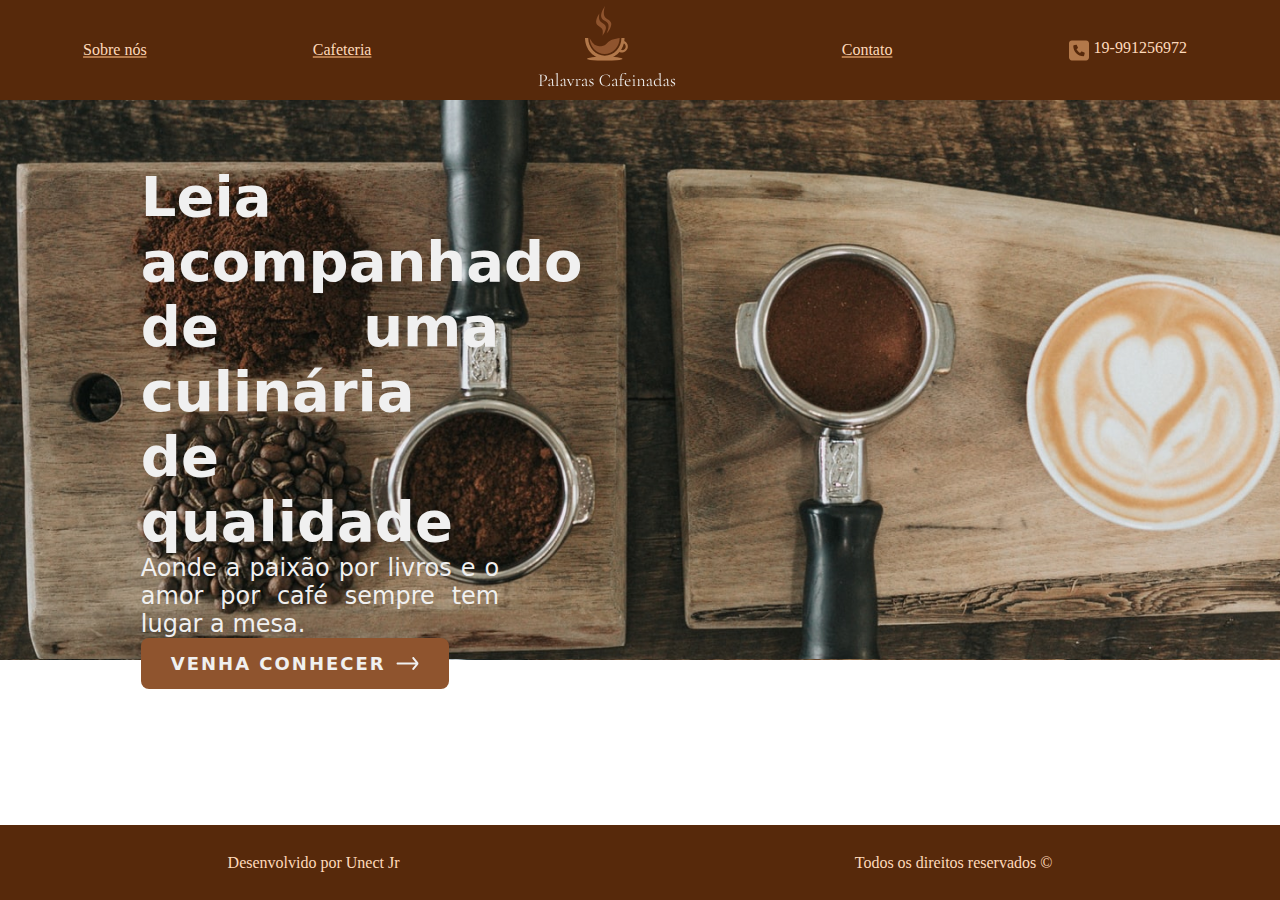
==== landingPage.html @ a397e2a7 "first commit" ====
<!DOCTYPE html>
<html>
    <head>
        <meta charset="utf-8">
        <title>Landing Page</title>
        <Link rel="stylesheet" href="styles/index.css"/>
    </head>
    <body>
        <header>
            <span>Sobre nós</span>
            <span>Cafeteria</span>
            <span><img src="img/Logo.svg" alt="Logo do palavras cafeinadas"></span>
            <span>Contato</span>
            <div class="numero">
                <img src="img/Icon - Phone.svg" alt="ïcone de um telefone"/>
                <span>19-991256972</span>
            </div>
        </header>

        <div id="banner">
            <div class="banner-texto">
                <span class="titulo">Leia acompanhado de uma culinária de qualidade</span>
                <span class="subtitulo">Aonde a paixão por livros e o amor por café sempre tem lugar a mesa.</span>
                <div class="botaoDiv">
                    <button class="botao">VENHA CONHECER<img src="img/Seta.svg" alt="seta apontando para a direita"/></button>
                </div>
            </div>
            <div class="banner-vazio"></div>
        </div>

        <div id="sobreNos">

        </div>

        <div id="cafeteria">

        </div>

        <div id="contato">

        </div>
        <footer>
                <span>Desenvolvido por Unect Jr</span>
                <span>Todos os direitos reservados &copy</span>
        </footer>   
    </body>
</html>
---- styles/index.css ----
body{
    --main-bg-white: #ffffff;
    --main-bg-bone: #EBDACC;
    --main-bg-calico: #E2C196;
    --main-bg-santafe: #B2784A;
    --main-bg-mulefawn: #8F542E;
    --main-bg-woodbark: #291505;
    --main-bg-brown: #57290B;
    --main-bg-hover: #CA8E67;

    --main-color-banner: #F0F0F0;
    --main-color-white: #FFDABB;
    margin: 0;
}

header{
    display: flex;
    align-items: center;
    justify-content: space-around;
    height: 100px;
    background-color: var(--main-bg-brown);
}

header span{
    color: var(--main-color-white);
    font-family: 'Cormorant Garamond';
    text-decoration: underline;
    text-decoration-color: var(--main-bg-santafe);
    text-decoration-thickness: 2px;
}

footer{
    bottom: 0;
    position: fixed;
    width: 100%;
    background-color: var(--main-bg-brown);
    display: flex;
    justify-content: space-around;
    align-items: center;
    height: 75px;
}

footer span{
    color: var(--main-color-white);
    font-family: 'Open Sans';
    font-weight: 400;
    font-size: 16px;
}

.numero span{
    text-decoration-line: none;
    margin-left: 5px;
}

.numero {
    padding: 10px;
    display: flex;
}

#banner{
    background-image: url(../img/BannerCafe.png);
    height: 560px;
    display: grid;
    grid-template-columns: 50% 50%;
}

#banner span{
    color: var(--main-color-banner);
}

.banner-texto{
    color: var(--main-color-banner);
    display: flex;
    flex-direction: column;
    text-align: justify;
    padding: 10% 22%;
    justify-content: space-between;
}

.titulo{
    font-family:system-ui, -apple-system, BlinkMacSystemFont, 'Segoe UI', Roboto, Oxygen, Ubuntu, Cantarell, 'Open Sans', 'Helvetica Neue', sans-serif;
    font-weight: 700;
    font-size: 56px;

}

.subtitulo{
    font-family: system-ui, -apple-system, BlinkMacSystemFont, 'Segoe UI', Roboto, Oxygen, Ubuntu, Cantarell, 'Open Sans', 'Helvetica Neue', sans-serif;
    font-weight: 400;
    font-size: 24px;
}

.botao{
    background-color: var(--main-bg-mulefawn);
    border-radius: 8px;
    border: 0;
    color: var(--main-color-banner);
    font-family: system-ui, -apple-system, BlinkMacSystemFont, 'Segoe UI', Roboto, Oxygen, Ubuntu, Cantarell, 'Open Sans', 'Helvetica Neue', sans-serif;
    font-weight: 800;
    font-size: 18px;
    letter-spacing: 2px;
    padding: 15px 30px;
    display: flex;
    justify-content: center;
    align-items: center;
}

.botao:hover{
    background-color: var(--main-bg-hover);
    color: var(--main-bg-white);
}

.botao img{
    margin-left: 10px;
}
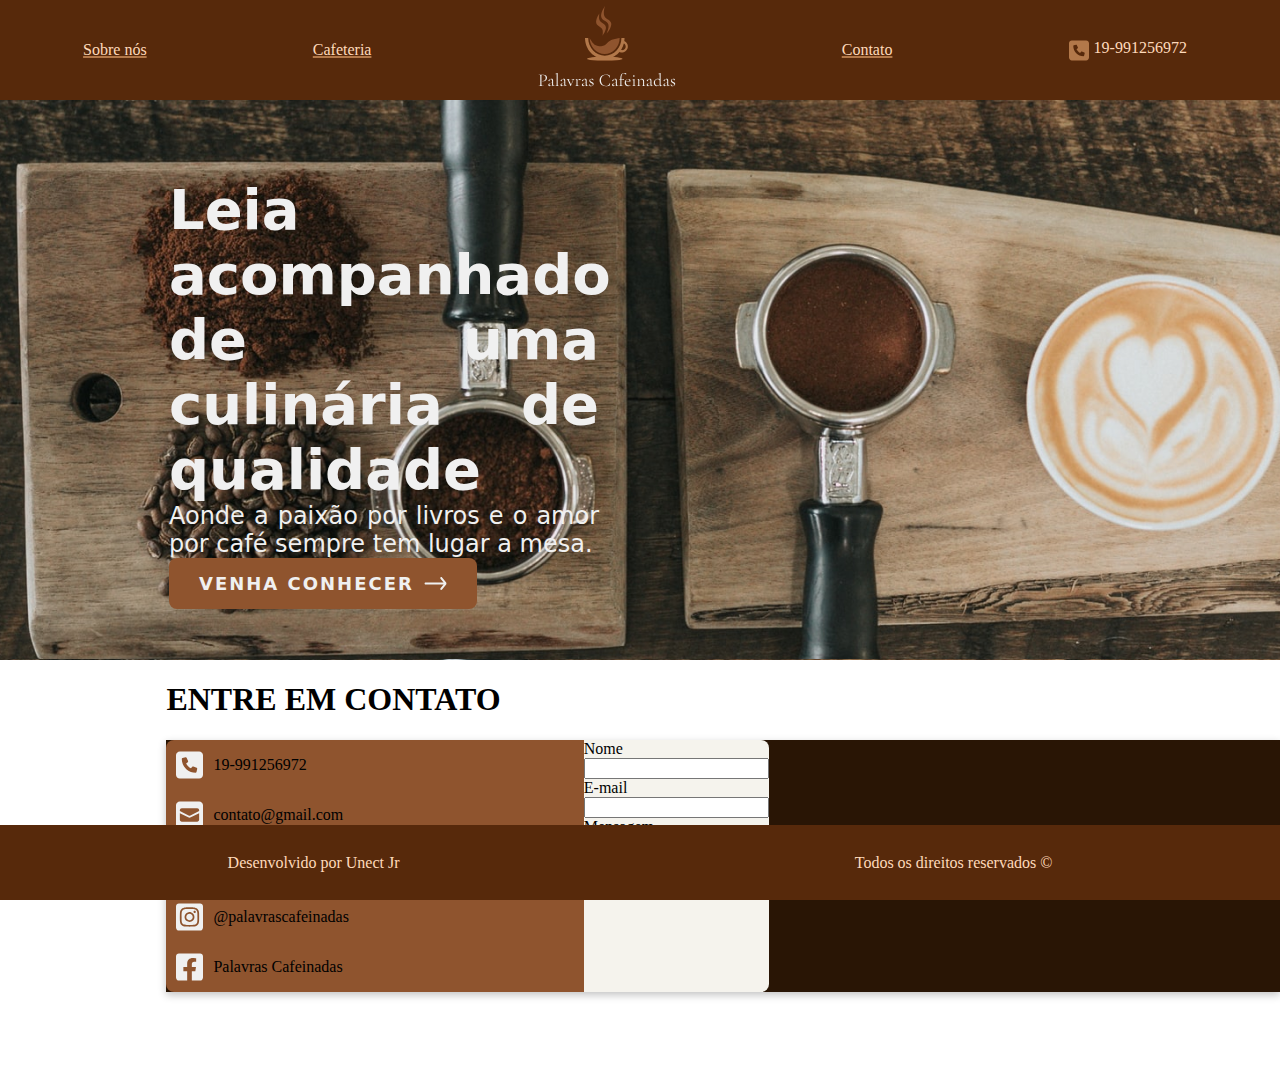
==== commit adebbd5f: "fazendo o entre em contato para desktop" ====
--- a/landingPage.html
+++ b/landingPage.html
@@ -17,6 +17,7 @@
             </div>
         </header>
 
+        
         <div id="banner">
             <div class="banner-texto">
                 <span class="titulo">Leia acompanhado de uma culinária de qualidade</span>
@@ -38,7 +39,33 @@
 
         <div id="contato">
 
+            <span><h1>ENTRE EM CONTATO</h1></span>
+            <div class="informacaoForms">
+                <div class="informacoesContato">
+                    <div class="contatoLinha"> <img src="img/contato_icon.svg" alt="ïcone de um telefone"/> <p>19-991256972</p></div>
+                    <div class="contatoLinha"> <img src="img/email_icon.svg" alt="ïcone de email"/> <p>contato@gmail.com</p></div>
+                    <div class="contatoLinha"> <img src="img/local_icon.svg" alt="ïcone de gps"/> <p>Av. Paulista, 1324 - Bela Vista, São paulo - SP, 01310-100</p></div>
+                    <div class="contatoLinha"> <img src="img/instagram_icon.svg" alt="ïcone do instagram"/> <p>@palavrascafeinadas</p></div>
+                    <div class="contatoLinha"> <img src="img/facebook_icon.svg" alt="ïcone do facebook"/> <p>Palavras Cafeinadas</p></div>
+                    <div>
+
+                    </div>
+                </div>
+                <div class="formulario">
+                    <form>
+                        <label for="fname">Nome</label><br>
+                        <input type="text" id="fname" name="fname"><br>
+                        <label for="lmail">E-mail</label><br>
+                        <input type="text" id="lmail" name="lmail"><br>
+                        <label for="lmsg">Mensagem</label><br>
+                        <input type="text" id="lmsg" name="lmsg"><br>
+                        <input type="submit" value="Submit">
+                    </form>
+                </div>
+            </div>
+
         </div>
+
         <footer>
                 <span>Desenvolvido por Unect Jr</span>
                 <span>Todos os direitos reservados &copy</span>
--- a/styles/index.css
+++ b/styles/index.css
@@ -7,6 +7,7 @@
     --main-bg-woodbark: #291505;
     --main-bg-brown: #57290B;
     --main-bg-hover: #CA8E67;
+    --main-bg-forms-white: #F5F3ED;
 
     --main-color-banner: #F0F0F0;
     --main-color-white: #FFDABB;
@@ -38,6 +39,7 @@
     justify-content: space-around;
     align-items: center;
     height: 75px;
+    margin-top: 1px;
 }
 
 footer span{
@@ -61,7 +63,7 @@
     background-image: url(../img/BannerCafe.png);
     height: 560px;
     display: grid;
-    grid-template-columns: 50% 50%;
+    grid-template-columns: 60% 40%;
 }
 
 #banner span{
@@ -81,7 +83,6 @@
     font-family:system-ui, -apple-system, BlinkMacSystemFont, 'Segoe UI', Roboto, Oxygen, Ubuntu, Cantarell, 'Open Sans', 'Helvetica Neue', sans-serif;
     font-weight: 700;
     font-size: 56px;
-
 }
 
 .subtitulo{
@@ -113,3 +114,31 @@
 .botao img{
     margin-left: 10px;
 }
+
+#contato{
+    padding-left: 13%;
+    margin-bottom: 100px;
+}
+
+.informacaoForms{
+    display: flex;
+    flex-direction: row;
+    flex-wrap: wrap;
+    background-color: #291505;
+    box-shadow: rgba(0, 0, 0, 0.24) 0px 3px 8px;
+}
+
+.informacoesContato{
+    background-color: var(--main-bg-mulefawn);
+    border-radius: 8px 0 0 8px;
+}
+
+.formulario{
+    background-color: var(--main-bg-forms-white);
+    border-radius: 0 8px 8px 0;
+}
+
+.contatoLinha{
+    display: flex;
+    flex-direction: row;
+}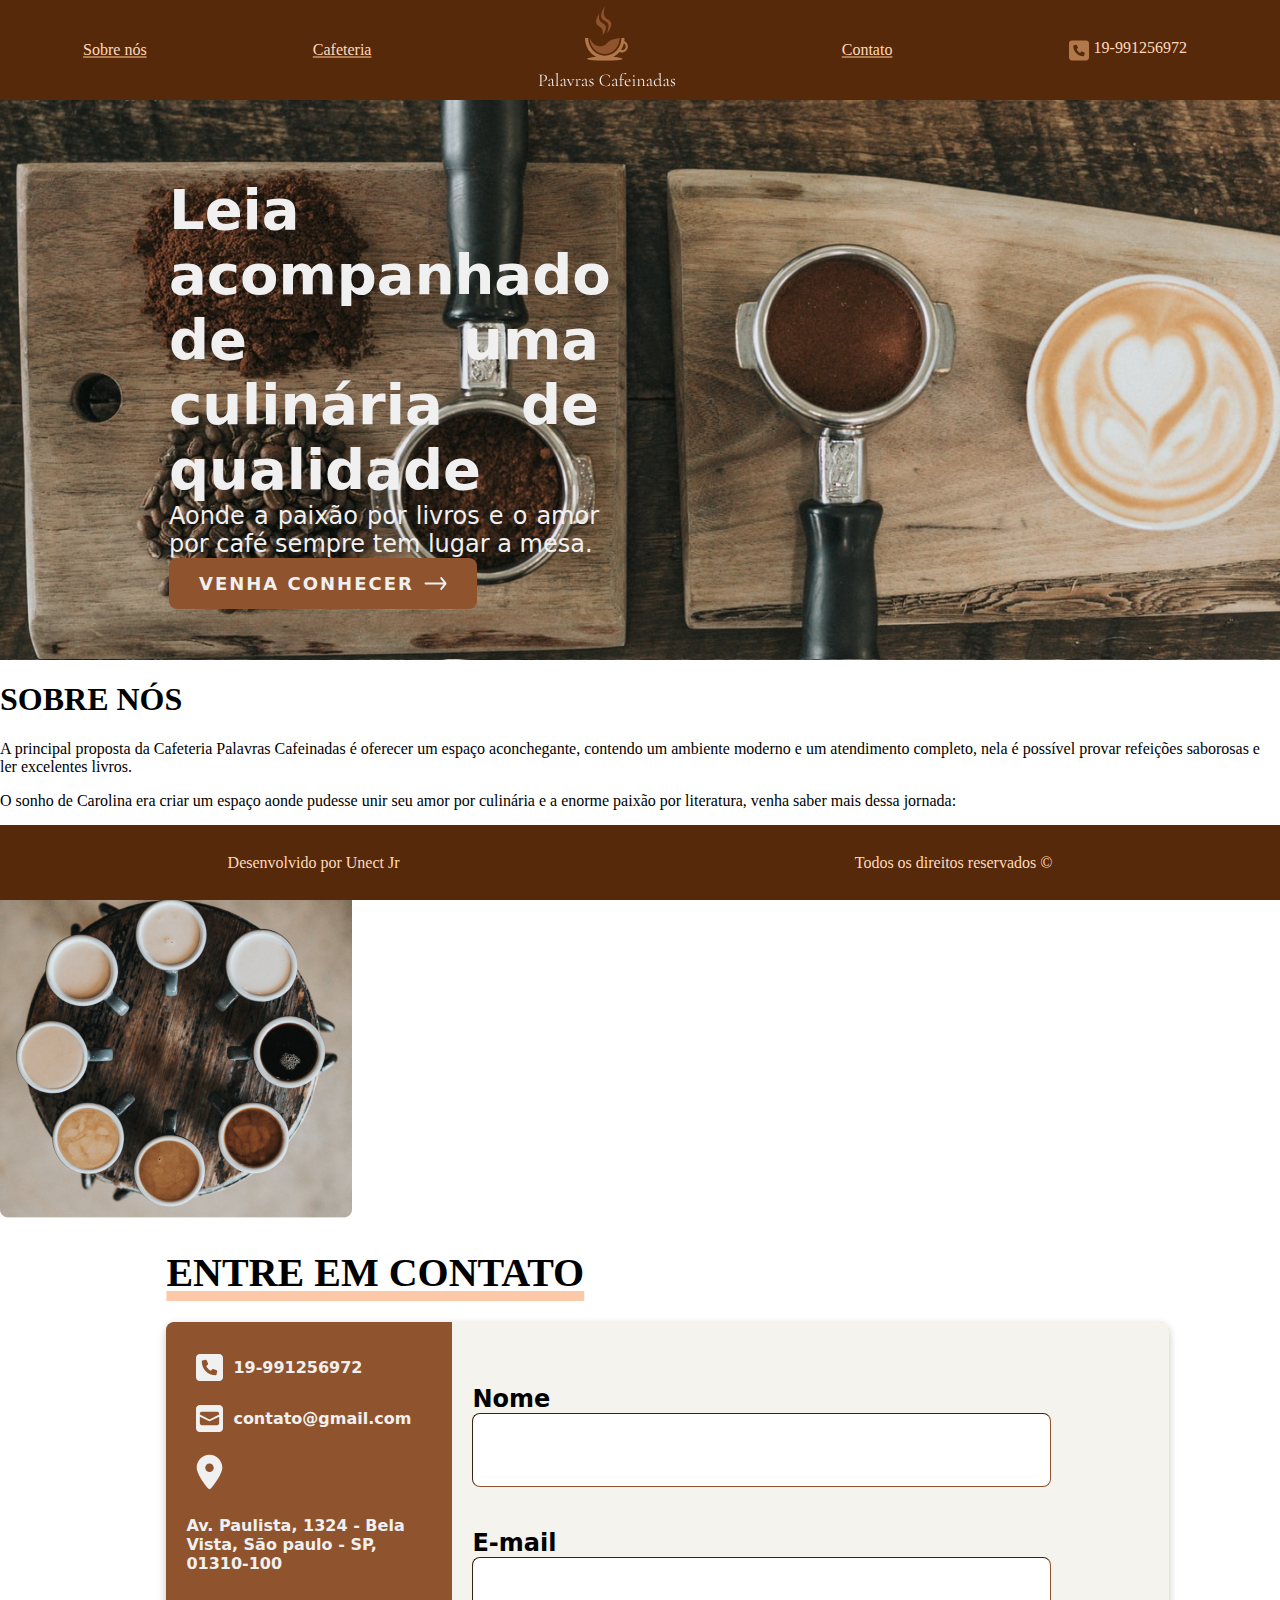
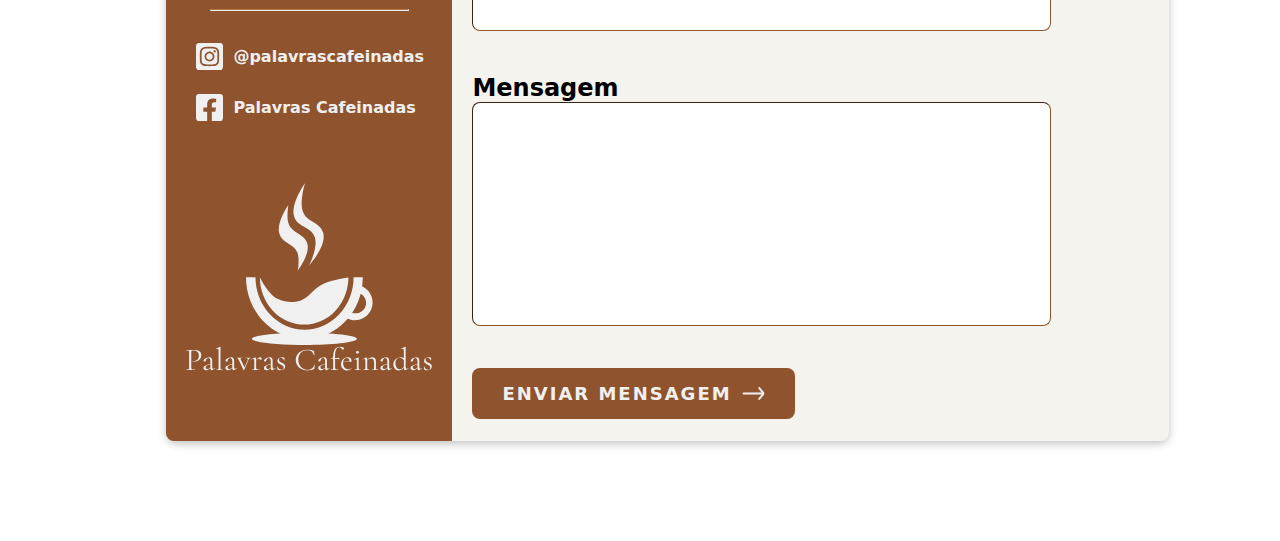
==== commit ef7f7fd7: "terminando de fazer a parte 'entre em contato'" ====
--- a/landingPage.html
+++ b/landingPage.html
@@ -30,7 +30,19 @@
         </div>
 
         <div id="sobreNos">
-
+            <div class="tituloNos"><h1 class="SobreNos">SOBRE NÓS</h1></div>
+            <div>
+                <p>
+                    A principal proposta da Cafeteria Palavras Cafeinadas é oferecer um espaço aconchegante, contendo um ambiente moderno e um atendimento completo, nela é possível provar refeições saborosas e ler excelentes livros.
+                </p>
+                <p>
+                    O sonho de Carolina era criar um espaço aonde pudesse unir seu amor por culinária e a enorme paixão por literatura, venha saber mais dessa jornada:
+                </p>
+                <button class="botao">FALE CONOSCO<img src="img/Seta.svg" alt="seta apontando para a direita"/></button>
+            </div>
+            <div>
+                <img src="./img/cafes.png" alt="imagem de uma roda de copos de café em cima de uma mesa"/>
+            </div>
         </div>
 
         <div id="cafeteria">
@@ -38,29 +50,41 @@
         </div>
 
         <div id="contato">
+            <div class="tituloContato"><h1 class="entreEmContato">ENTRE EM CONTATO</h1></div>
+            <div class="informacaoForms">
+                <div class="informacaoCard">
 
-            <span><h1>ENTRE EM CONTATO</h1></span>
-            <div class="informacaoForms">
-                <div class="informacoesContato">
-                    <div class="contatoLinha"> <img src="img/contato_icon.svg" alt="ïcone de um telefone"/> <p>19-991256972</p></div>
-                    <div class="contatoLinha"> <img src="img/email_icon.svg" alt="ïcone de email"/> <p>contato@gmail.com</p></div>
-                    <div class="contatoLinha"> <img src="img/local_icon.svg" alt="ïcone de gps"/> <p>Av. Paulista, 1324 - Bela Vista, São paulo - SP, 01310-100</p></div>
-                    <div class="contatoLinha"> <img src="img/instagram_icon.svg" alt="ïcone do instagram"/> <p>@palavrascafeinadas</p></div>
-                    <div class="contatoLinha"> <img src="img/facebook_icon.svg" alt="ïcone do facebook"/> <p>Palavras Cafeinadas</p></div>
-                    <div>
-
+                    <div class="informacoesContato">
+                        <div class="contatoLinha"> <img src="img/contato_icon.svg" width="47" alt="ïcone de um telefone"/> <p>19-991256972</p></div>
+                        <div class="contatoLinha"> <img src="img/email_icon.svg" width="47" alt="ïcone de email"/> <p>contato@gmail.com</p></div>
+                        <div class="contatoLinha"> <img src="img/local_icon.svg" width="47" alt="ïcone de gps"/> <p class="endereco">Av. Paulista, 1324 - Bela Vista, São paulo - SP, 01310-100</p></div>
+                        <hr class="hrInformacao"/>
+                        <div class="contatoLinha"> <img src="img/instagram_icon.svg" width="47" alt="ïcone do instagram"/> <p>@palavrascafeinadas</p></div>
+                        <div class="contatoLinha"> <img src="img/facebook_icon.svg" width="47" alt="ïcone do facebook"/> <p>Palavras Cafeinadas</p></div>
+                        <div class="logoBranca">
+                            <img width="127" src="./img/logo_branca 2.svg" alt="logo branca"/>
+                            <img width="246" src="./img/Palavras Cafeinadas.svg" alt="palavras cafeinadas"/>
+                        </div>
                     </div>
+                <div class="formulario">
+                    <form class="formsCard">
+                        <div class="labels">
+                            <label class="labelText" for="fname">Nome</label><br>
+                            <input class="inputTextNE" type="text" id="fname" name="fname"><br>
+                        </div>
+                        <div class="labels">
+                            <label class="labelText" for="lmail">E-mail</label><br>
+                            <input class="inputTextNE" type="text" id="lmail" name="lmail"><br>
+                        </div>
+                        <div class="labels">
+                            <label class="labelText" for="lmsg">Mensagem</label><br>
+                            <input class="inputTextMsg" type="text" id="lmsg" name="lmsg"><br>
+                        </div>
+                        <button class="botao">
+                            ENVIAR MENSAGEM <img src="img/Seta.svg" alt="seta apontando para a direita"/>
+                        </button>
+                    </form>
                 </div>
-                <div class="formulario">
-                    <form>
-                        <label for="fname">Nome</label><br>
-                        <input type="text" id="fname" name="fname"><br>
-                        <label for="lmail">E-mail</label><br>
-                        <input type="text" id="lmail" name="lmail"><br>
-                        <label for="lmsg">Mensagem</label><br>
-                        <input type="text" id="lmsg" name="lmsg"><br>
-                        <input type="submit" value="Submit">
-                    </form>
                 </div>
             </div>
 
--- a/styles/index.css
+++ b/styles/index.css
@@ -11,6 +11,8 @@
 
     --main-color-banner: #F0F0F0;
     --main-color-white: #FFDABB;
+
+    --maing-underline-bege: #FBC9A8 ;
     margin: 0;
 }
 
@@ -120,15 +122,14 @@
     margin-bottom: 100px;
 }
 
-.informacaoForms{
+.informacaoForms{ 
     display: flex;
     flex-direction: row;
     flex-wrap: wrap;
-    background-color: #291505;
-    box-shadow: rgba(0, 0, 0, 0.24) 0px 3px 8px;
-}
+ }
 
 .informacoesContato{
+    padding: 20px;
     background-color: var(--main-bg-mulefawn);
     border-radius: 8px 0 0 8px;
 }
@@ -136,9 +137,88 @@
 .formulario{
     background-color: var(--main-bg-forms-white);
     border-radius: 0 8px 8px 0;
+    width: 100%;
 }
 
 .contatoLinha{
     display: flex;
     flex-direction: row;
-}+}
+
+.informacaoCard{
+    width: 90%;
+    background-color: red;
+    display: flex; 
+    flex-direction: row; 
+    border-radius: 10px;
+    box-shadow: rgba(0, 0, 0, 0.24) 0px 3px 8px;
+}
+
+.contatoLinha{
+    color: var(--main-color-banner);
+    flex-wrap: wrap;
+    font-family: system-ui, -apple-system, BlinkMacSystemFont, 'Segoe UI', Roboto, Oxygen, Ubuntu, Cantarell, 'Open Sans', 'Helvetica Neue', sans-serif;
+    font-weight: 700;
+    font-weight: 18px;
+}
+
+.endereco{
+    word-break: normal;
+    width: 224px;
+}
+
+.logoBranca{
+    display: flex;
+    flex-direction: column;
+    align-items: center;
+    margin: 50px 0 50px 0;
+}
+
+.hrInformacao{
+    border-top: 1px solid var(--main-bg-santafe);
+    width: 80%;
+    margin: 20px auto;
+}
+
+.formsCard{
+    width: 100%;
+    margin: 20px;
+    height: 100%;
+    display: flex;
+    flex-direction: column;
+    align-items: start;
+    justify-content: space-evenly;
+}
+
+.inputTextNE{
+    width: 80%;
+    height: 70px;
+    border-width: 1px;
+    border-radius: 8px ;
+    border-color: var(--main-bg-mulefawn);
+}
+
+.inputTextMsg{
+    width: 80%;
+    height: 220px;
+    border-width: 1px;
+    border-radius: 8px ;
+    border-color: var(--main-bg-mulefawn);
+}
+
+.labelText{
+    font-family: system-ui, -apple-system, BlinkMacSystemFont, 'Segoe UI', Roboto, Oxygen, Ubuntu, Cantarell, 'Open Sans', 'Helvetica Neue', sans-serif;
+    font-weight: 700;
+    font-size: 24px;
+}
+
+.labels{
+    width: 100%;
+}
+
+.entreEmContato{
+    text-decoration: underline 10px var(--maing-underline-bege);
+    font-weight: 700;
+    font-size: 40px;
+}
+
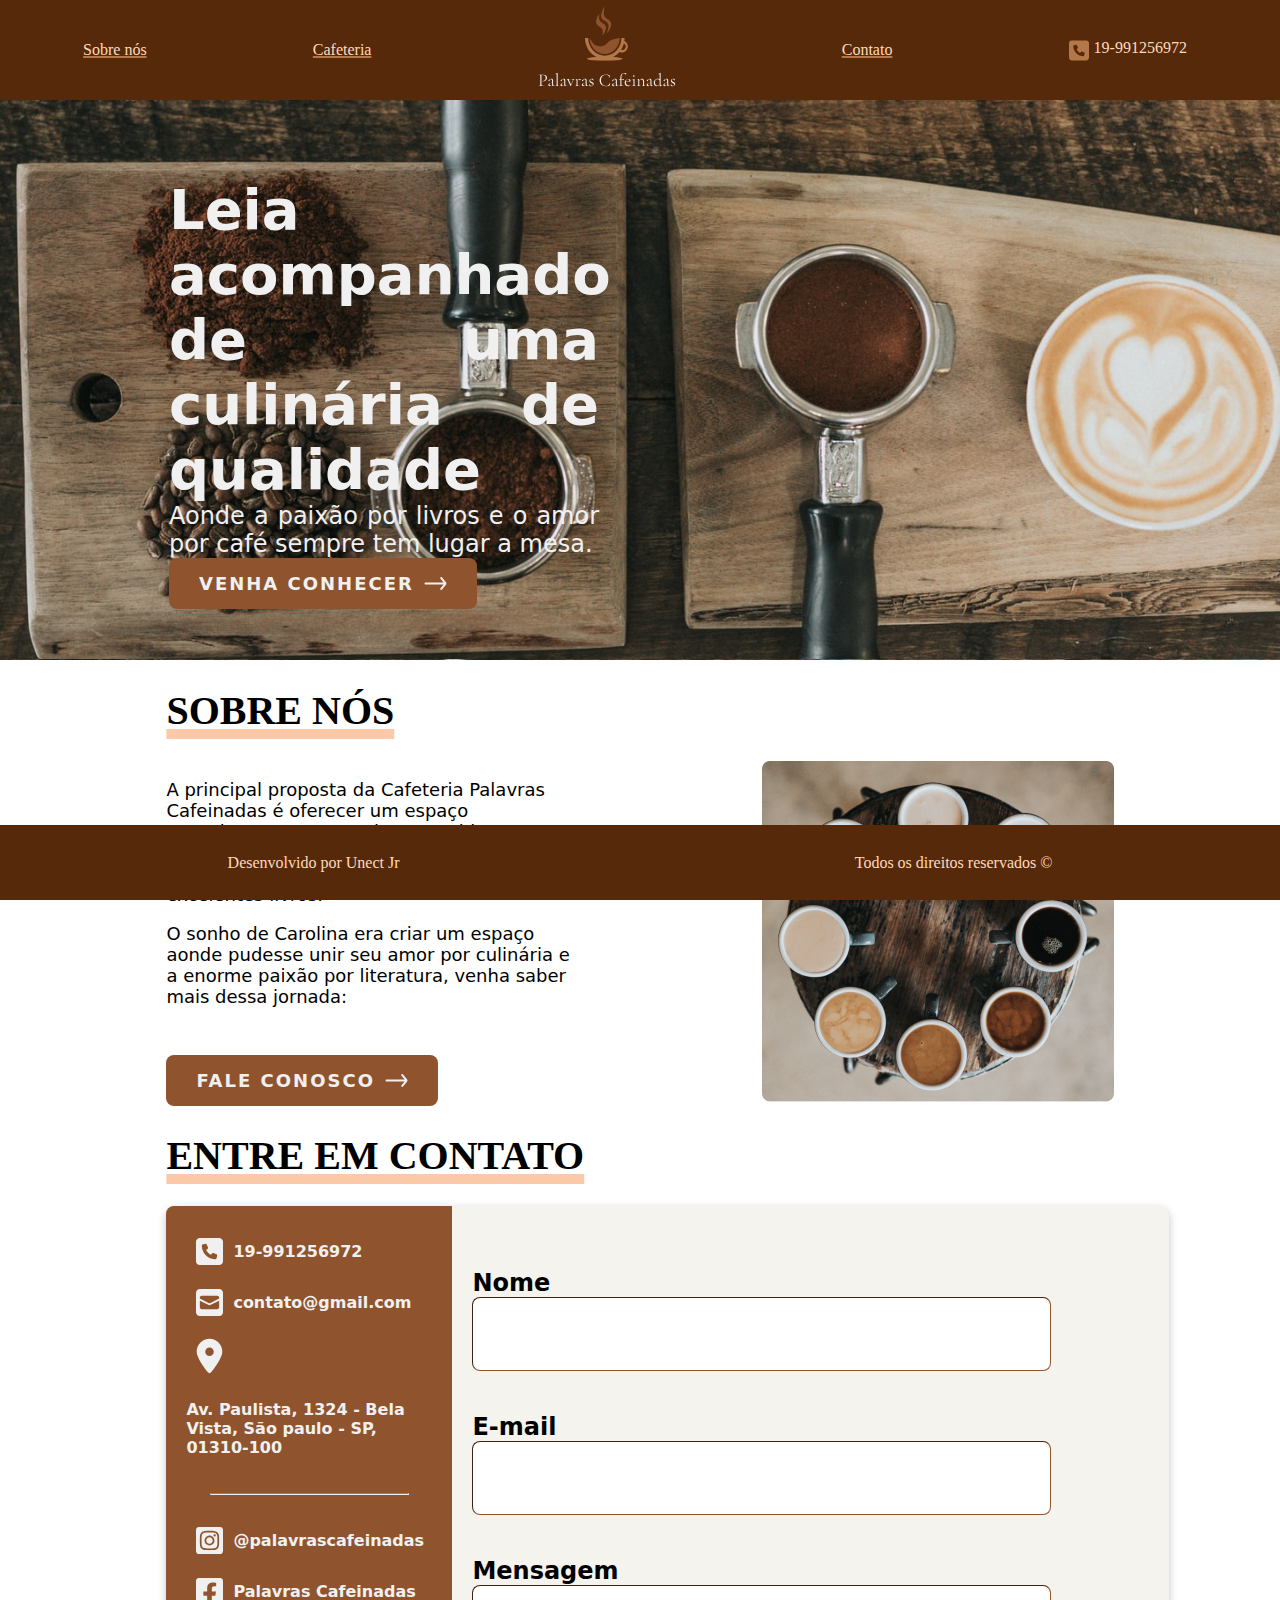
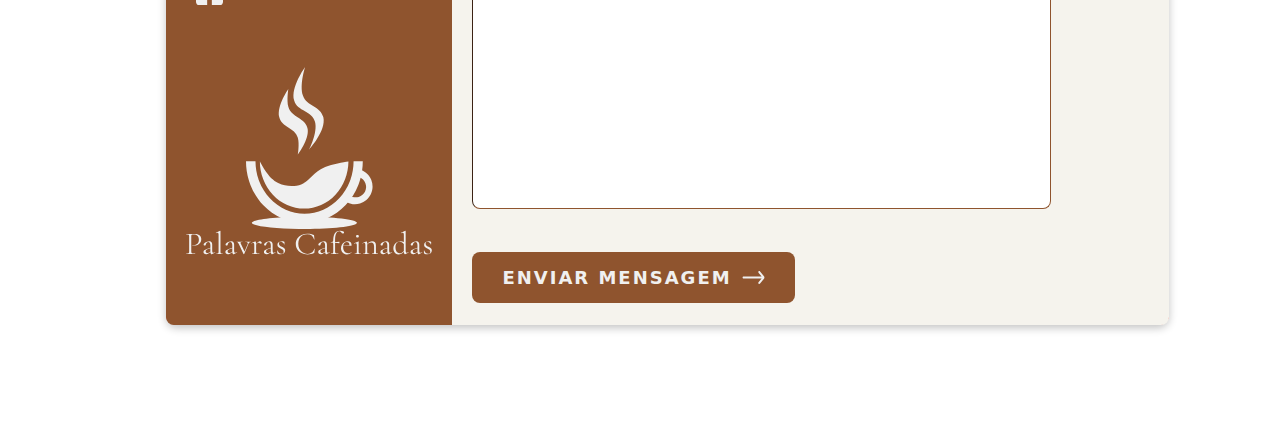
==== commit 9d75512e: "Finalizando a parte 'sobre nos'" ====
--- a/landingPage.html
+++ b/landingPage.html
@@ -29,19 +29,25 @@
             <div class="banner-vazio"></div>
         </div>
 
-        <div id="sobreNos">
+        <div id="sobre-nos">
             <div class="tituloNos"><h1 class="SobreNos">SOBRE NÓS</h1></div>
-            <div>
-                <p>
-                    A principal proposta da Cafeteria Palavras Cafeinadas é oferecer um espaço aconchegante, contendo um ambiente moderno e um atendimento completo, nela é possível provar refeições saborosas e ler excelentes livros.
-                </p>
-                <p>
-                    O sonho de Carolina era criar um espaço aonde pudesse unir seu amor por culinária e a enorme paixão por literatura, venha saber mais dessa jornada:
-                </p>
-                <button class="botao">FALE CONOSCO<img src="img/Seta.svg" alt="seta apontando para a direita"/></button>
-            </div>
-            <div>
-                <img src="./img/cafes.png" alt="imagem de uma roda de copos de café em cima de uma mesa"/>
+            <div class="sobreNosBloco">
+                <div class="esquerdaSobreNos">
+                    <div class="textoNosDiv">
+                        <p class="textoNos">
+                            A principal proposta da Cafeteria Palavras Cafeinadas é oferecer um espaço aconchegante, contendo um ambiente moderno e um atendimento completo, nela é possível provar refeições saborosas e ler excelentes livros.
+                        </p>
+                        <p class="textoNos">
+                            O sonho de Carolina era criar um espaço aonde pudesse unir seu amor por culinária e a enorme paixão por literatura, venha saber mais dessa jornada:
+                        </p>
+                    </div>
+                    <div>
+                        <button class="botao">FALE CONOSCO<img src="img/Seta.svg" alt="seta apontando para a direita"/></button>
+                    </div>
+                </div>
+                <div class="direitaSobreNos">
+                    <img src="./img/cafes.png" alt="imagem de uma roda de copos de café em cima de uma mesa"/>
+                </div>
             </div>
         </div>
 
--- a/styles/index.css
+++ b/styles/index.css
@@ -215,10 +215,36 @@
 .labels{
     width: 100%;
 }
-
+#sobre-nos{
+    padding: 0 13% 0 13%;
+}
 .entreEmContato{
     text-decoration: underline 10px var(--maing-underline-bege);
     font-weight: 700;
     font-size: 40px;
 }
-
+.sobreNosBloco{
+    display: flex;
+    justify-content: space-around; 
+}
+.textoNosDiv{
+    width: 70%;
+}
+
+.esquerdaSobreNos{
+    display: flex;
+    flex-direction: column;
+    justify-content: space-between;
+}
+
+.textoNos{
+    font-family: system-ui, -apple-system, BlinkMacSystemFont, 'Segoe UI', Roboto, Oxygen, Ubuntu, Cantarell, 'Open Sans', 'Helvetica Neue', sans-serif;
+    font-size: 18px;
+    font-weight: 400;
+}
+
+.tituloNos{
+    text-decoration: underline 10px var(--maing-underline-bege);
+    font-weight: 700;
+    font-size: 20px;
+}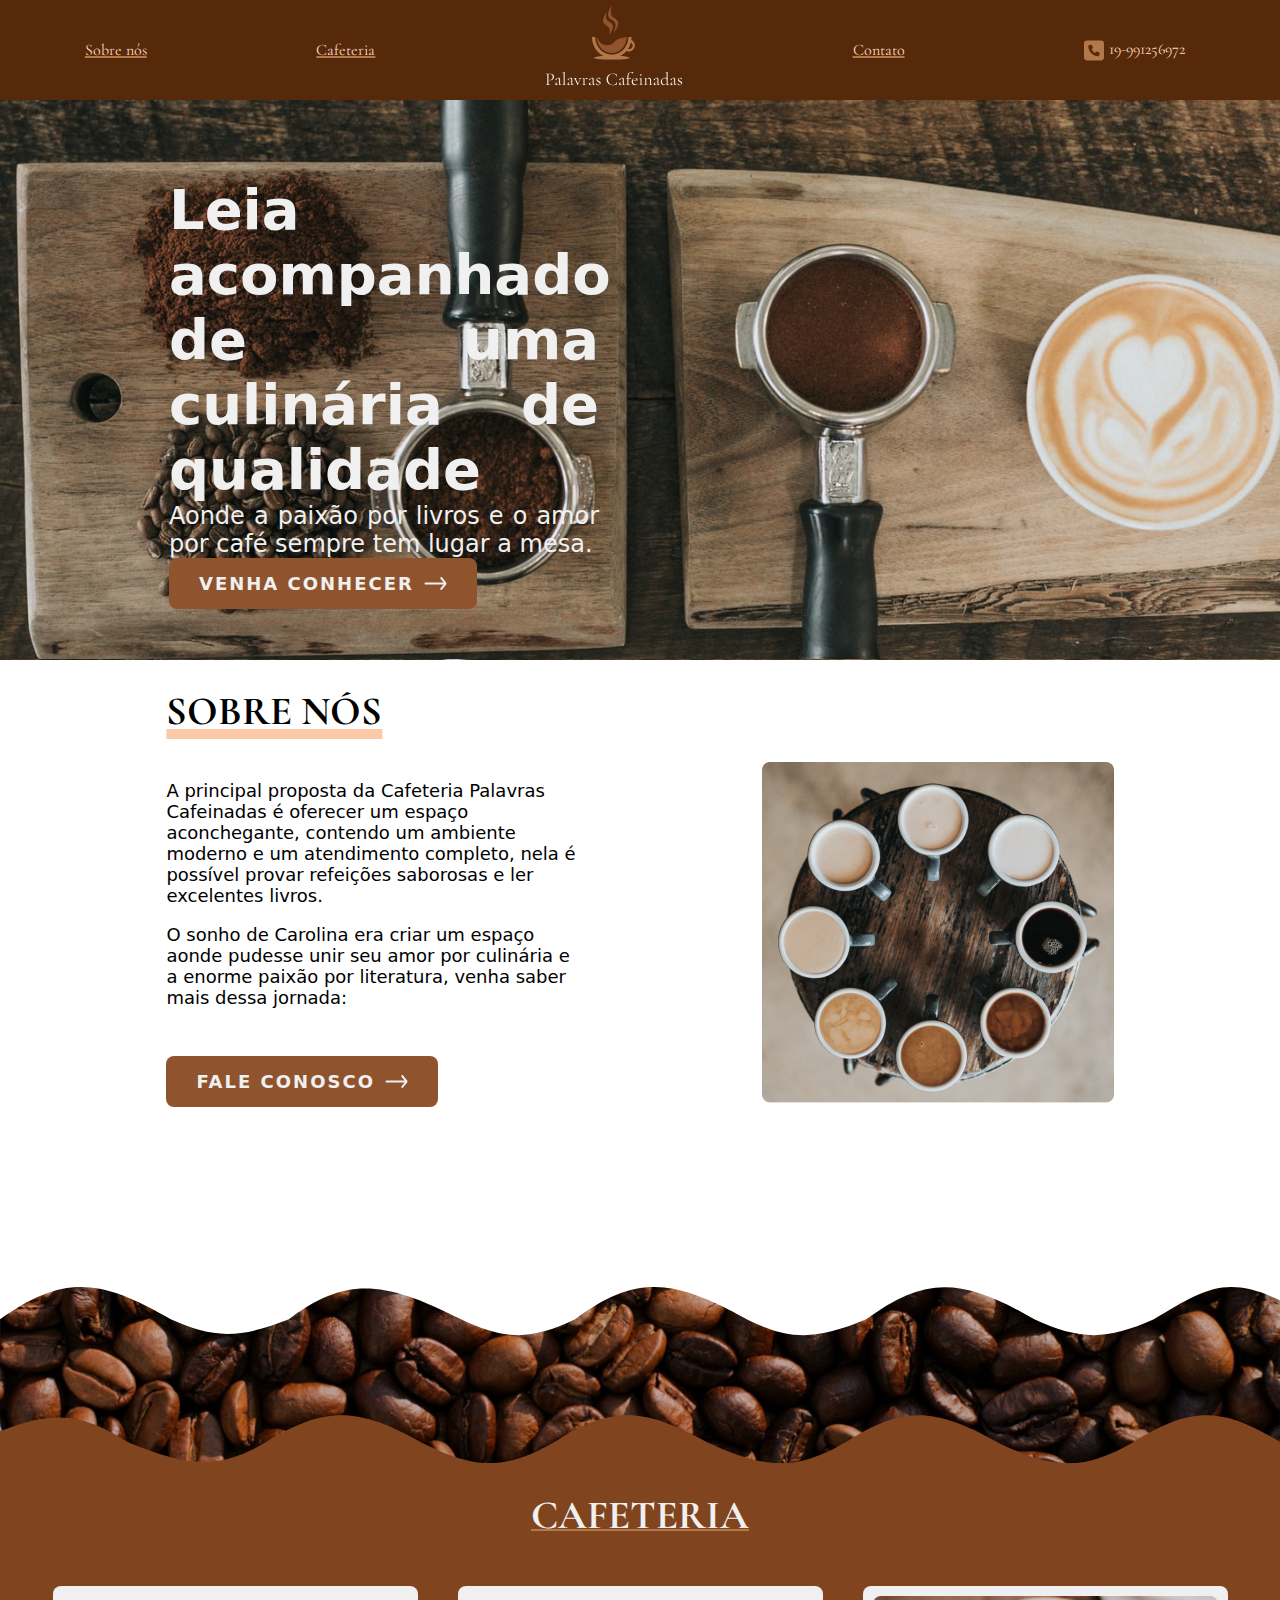
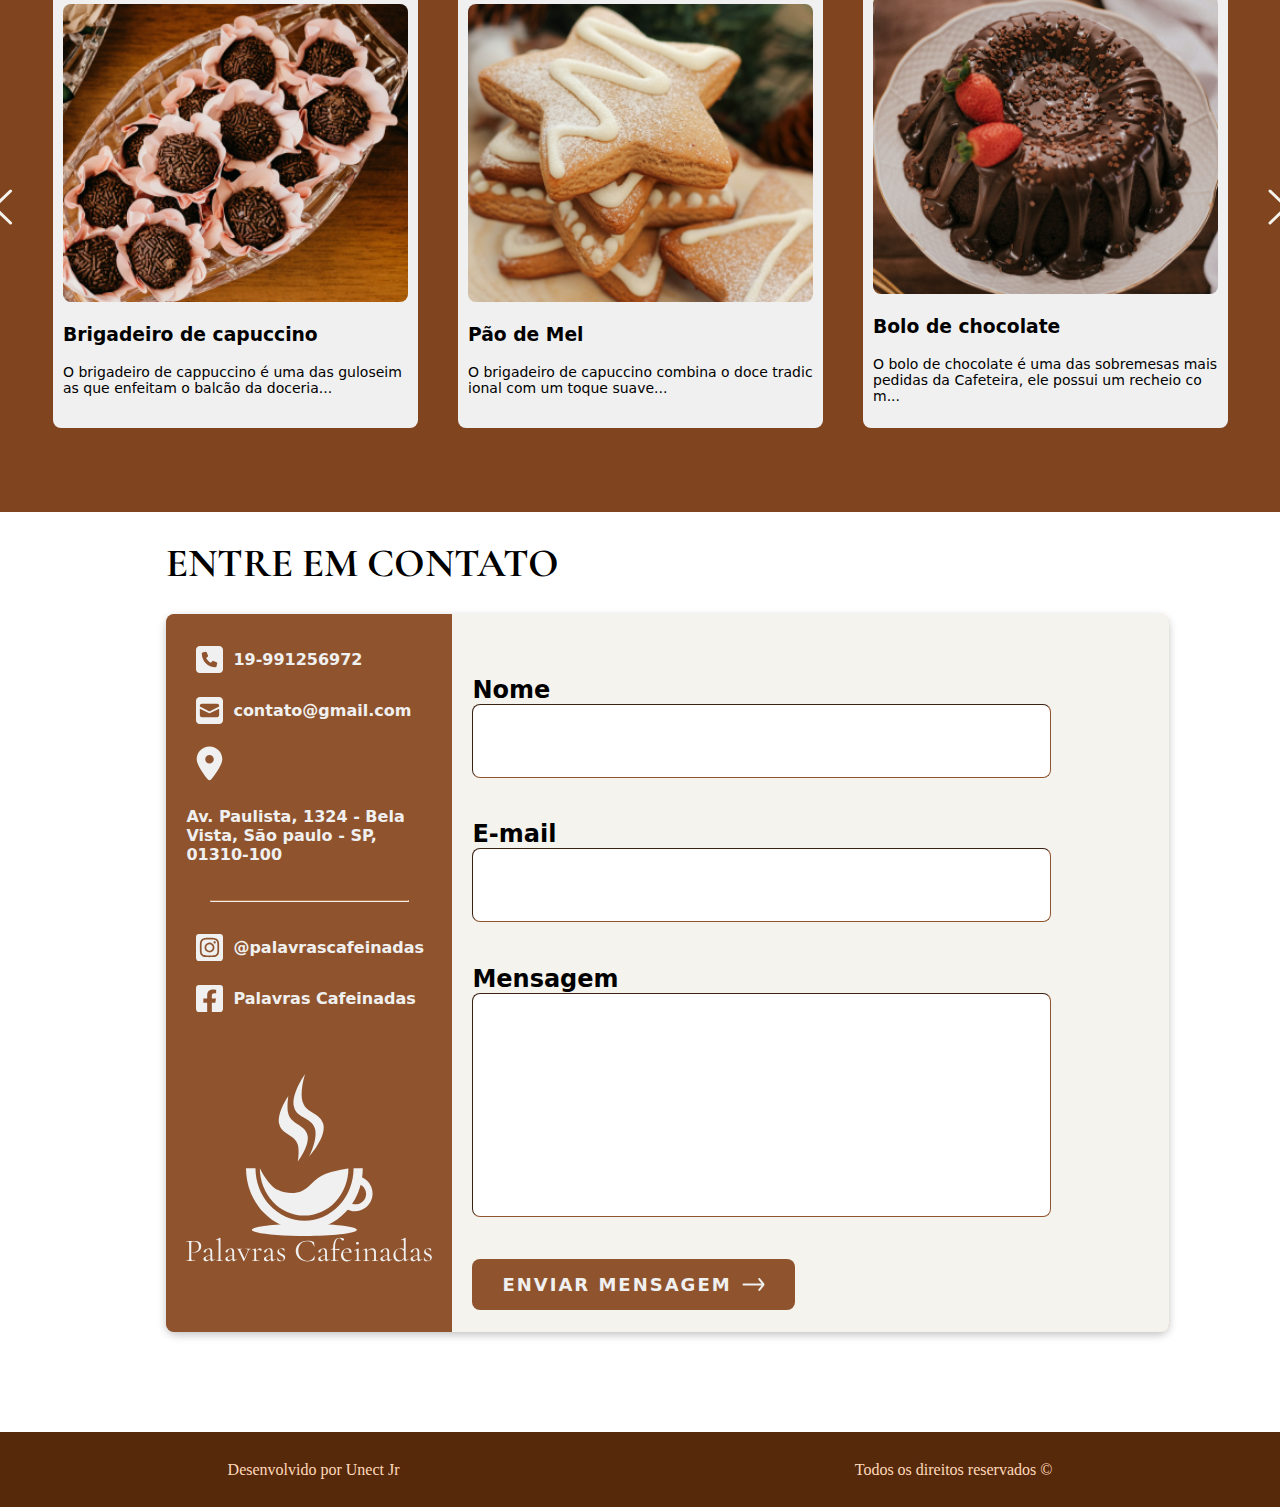
==== commit 9d0e55a4: "automatizando o carrossel" ====
--- a/landingPage.html
+++ b/landingPage.html
@@ -4,6 +4,10 @@
         <meta charset="utf-8">
         <title>Landing Page</title>
         <Link rel="stylesheet" href="styles/index.css"/>
+        <link rel="preconnect" href="https://fonts.googleapis.com">
+        <link rel="preconnect" href="https://fonts.gstatic.com" crossorigin>
+        <link href="https://fonts.googleapis.com/css2?family=Cormorant+Garamond:ital,wght@0,300;0,400;0,500;0,600;0,700;1,300;1,400;1,500;1,600;1,700&display=swap" rel="stylesheet">
+        <script type="text/javascript" src="/scripts/index.js"></script>
     </head>
     <body>
         <header>
@@ -52,7 +56,23 @@
         </div>
 
         <div id="cafeteria">
-
+            <img class="ondaCafe" src="./img/Cafe onda.svg" alt="imagem de grao de café com efeito de onda" />
+            <div class="cafeteria">
+                <span class="tituloCafe"><h1>CAFETERIA</h1></span>
+                <div class="carrossel">
+                    <img id="flecha-esquerda" onclick="clickEsquerdo()" src="/img/Flecha anterior.svg" alt="flecha para mover o carrossel à esquerda" />
+                    <div id="cards-id" class="cards">
+                        <!-- <div class="card">
+                            <div><img class="imagemCard" src="/img/bolo.png" alt="comida"/></div>
+                            <div>
+                                <div class="tituloCard"><h3>Brigadeiro de capuccino</h3></div>
+                                <div class="textoCard"><p>O brigadeiro de cappuccino é uma das guloseimas que enfeitam o balcão da doceria...</p></div>
+                            </div>
+                        </div> -->
+                    </div>
+                    <img id="flecha-direita" onclick="clickDireito()" src="/img/Flecha Proximo.svg" alt="flecha para mover o carrossel à direita" />
+                </div>
+            </div>
         </div>
 
         <div id="contato">
--- a/styles/index.css
+++ b/styles/index.css
@@ -8,11 +8,12 @@
     --main-bg-brown: #57290B;
     --main-bg-hover: #CA8E67;
     --main-bg-forms-white: #F5F3ED;
+    --main-bg-carrossel: #80451F;
 
     --main-color-banner: #F0F0F0;
     --main-color-white: #FFDABB;
 
-    --maing-underline-bege: #FBC9A8 ;
+    --main-underline-bege: #FBC9A8 ;
     margin: 0;
 }
 
@@ -33,8 +34,6 @@
 }
 
 footer{
-    bottom: 0;
-    position: fixed;
     width: 100%;
     background-color: var(--main-bg-brown);
     display: flex;
@@ -220,6 +219,7 @@
 }
 .entreEmContato{
     text-decoration: underline 10px var(--maing-underline-bege);
+    font-family: "Cormorant Garamond", serif;
     font-weight: 700;
     font-size: 40px;
 }
@@ -244,7 +244,88 @@
 }
 
 .tituloNos{
-    text-decoration: underline 10px var(--maing-underline-bege);
+    text-decoration: underline 10px var(--main-underline-bege);
+    font-family: "Cormorant Garamond", serif;
     font-weight: 700;
     font-size: 20px;
+}
+
+.ondaCafe{
+    width: 100%;
+    margin-bottom:-10% ;
+    z-index: 1;
+}
+
+#cafeteria{
+    display: flex;
+    flex-direction: column;
+    align-items: center;
+    justify-content: center;
+    margin-top: 20vh;
+}
+
+.cafeteria{
+    background-color: var(--main-bg-carrossel);
+    width: 100%;
+    z-index: 0;
+    padding-top: 10%;
+    display: flex;
+    flex-direction: column;
+    align-items: center;
+    padding-bottom: 5%;
+}
+
+.tituloCafe{
+    text-decoration: underline 2px var(--main-bg-santafe);
+    font-family: "Cormorant Garamond", serif;
+    font-weight: 700;
+    font-size: 20px;
+    color: var(--main-color-banner);
+}
+
+.carrossel{
+    display: flex;
+}
+
+#flecha-esquerda{
+    margin: 20px;
+    cursor: pointer;
+}
+
+#flecha-direita{
+    margin: 20px;
+    cursor: pointer;
+}
+
+.card{
+    display: flex;
+    flex-direction: column;
+    background-color: var(--main-color-banner);
+    justify-content: center;
+    border-radius: 8px;
+    padding: 10px;
+    width: 345px;
+    margin: 20px;
+}
+
+.tituloCard{
+    font-size: 16px;
+    font-family: system-ui, -apple-system, BlinkMacSystemFont, 'Segoe UI', Roboto, Oxygen, Ubuntu, Cantarell, 'Open Sans', 'Helvetica Neue', sans-serif;
+    font-weight: 700;
+}
+
+.textoCard{
+    font-size: 14px;
+    font-family: system-ui, -apple-system, BlinkMacSystemFont, 'Segoe UI', Roboto, Oxygen, Ubuntu, Cantarell, 'Open Sans', 'Helvetica Neue', sans-serif;
+    font-weight: 400;
+    word-break: break-all;
+}
+
+.cards{
+    display: flex;
+}
+
+.imagemCard{
+    border-radius: 8px; 
+    width: 100%;
 }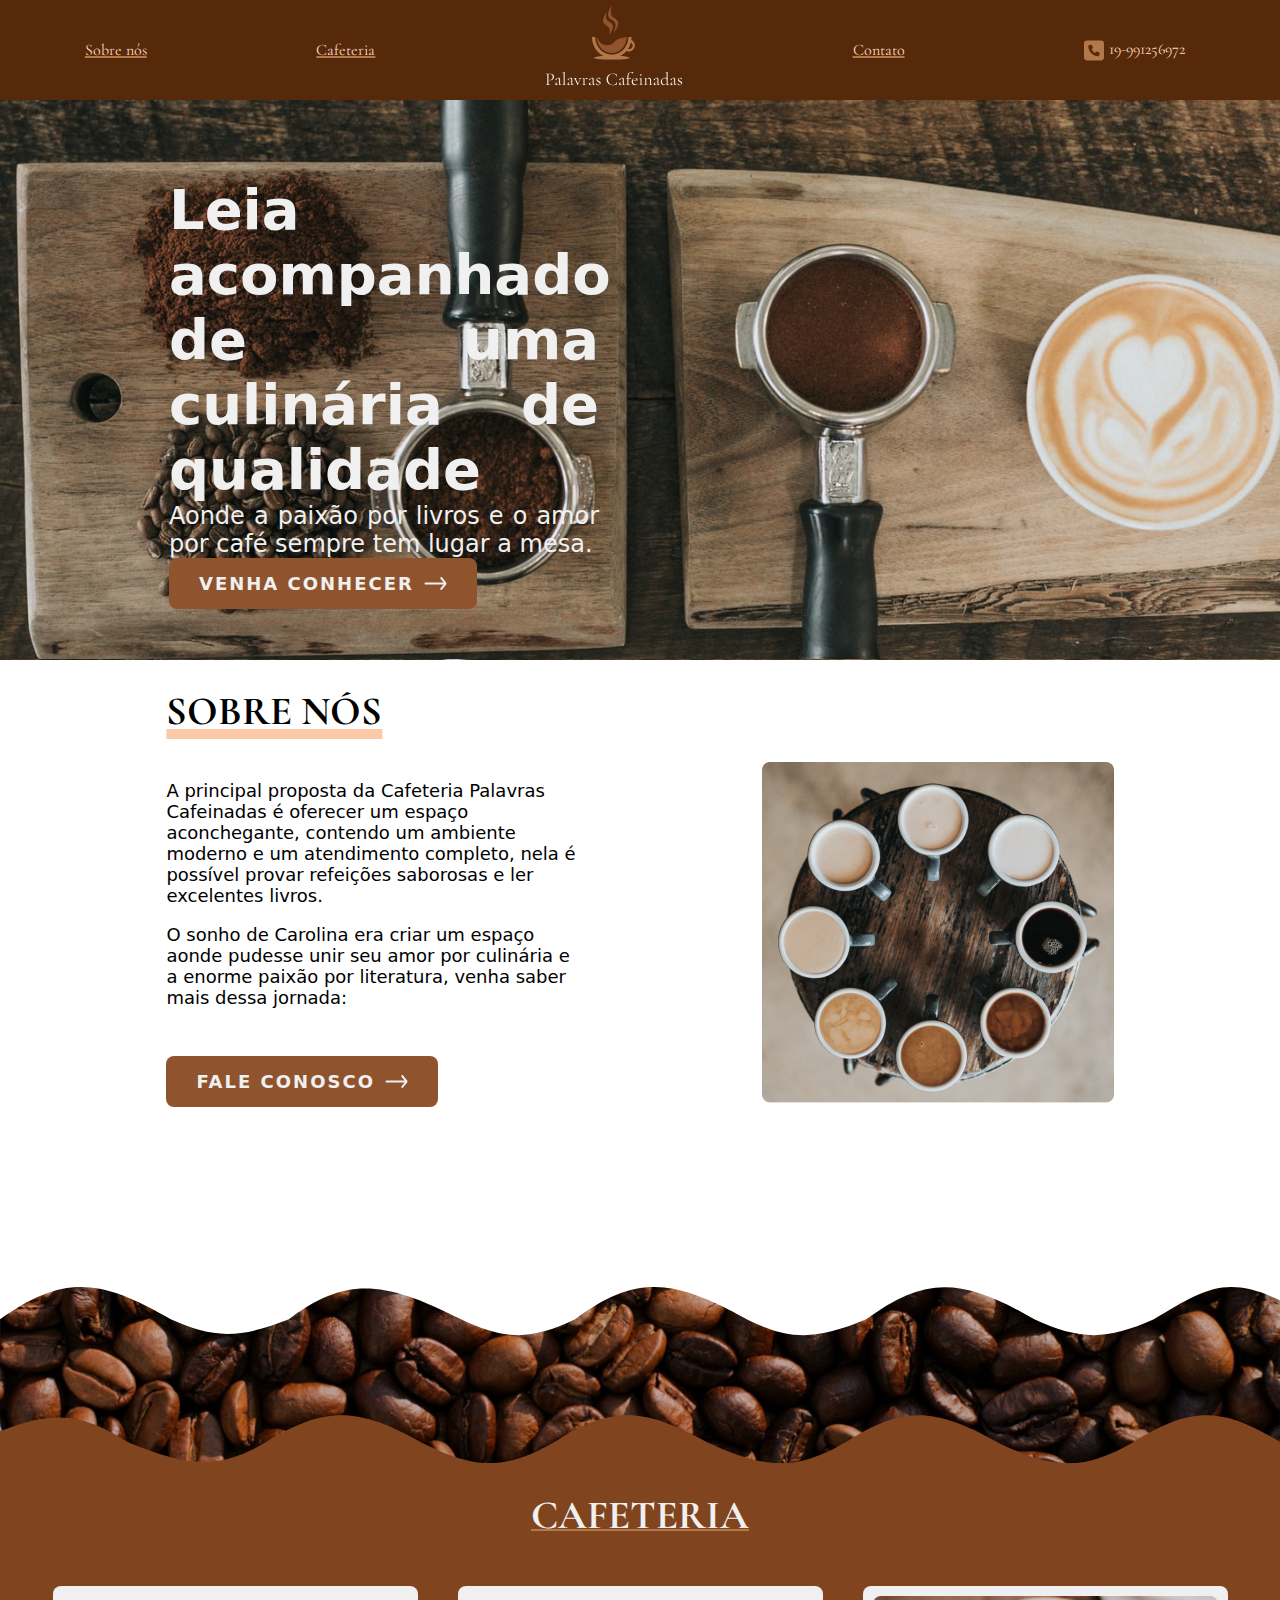
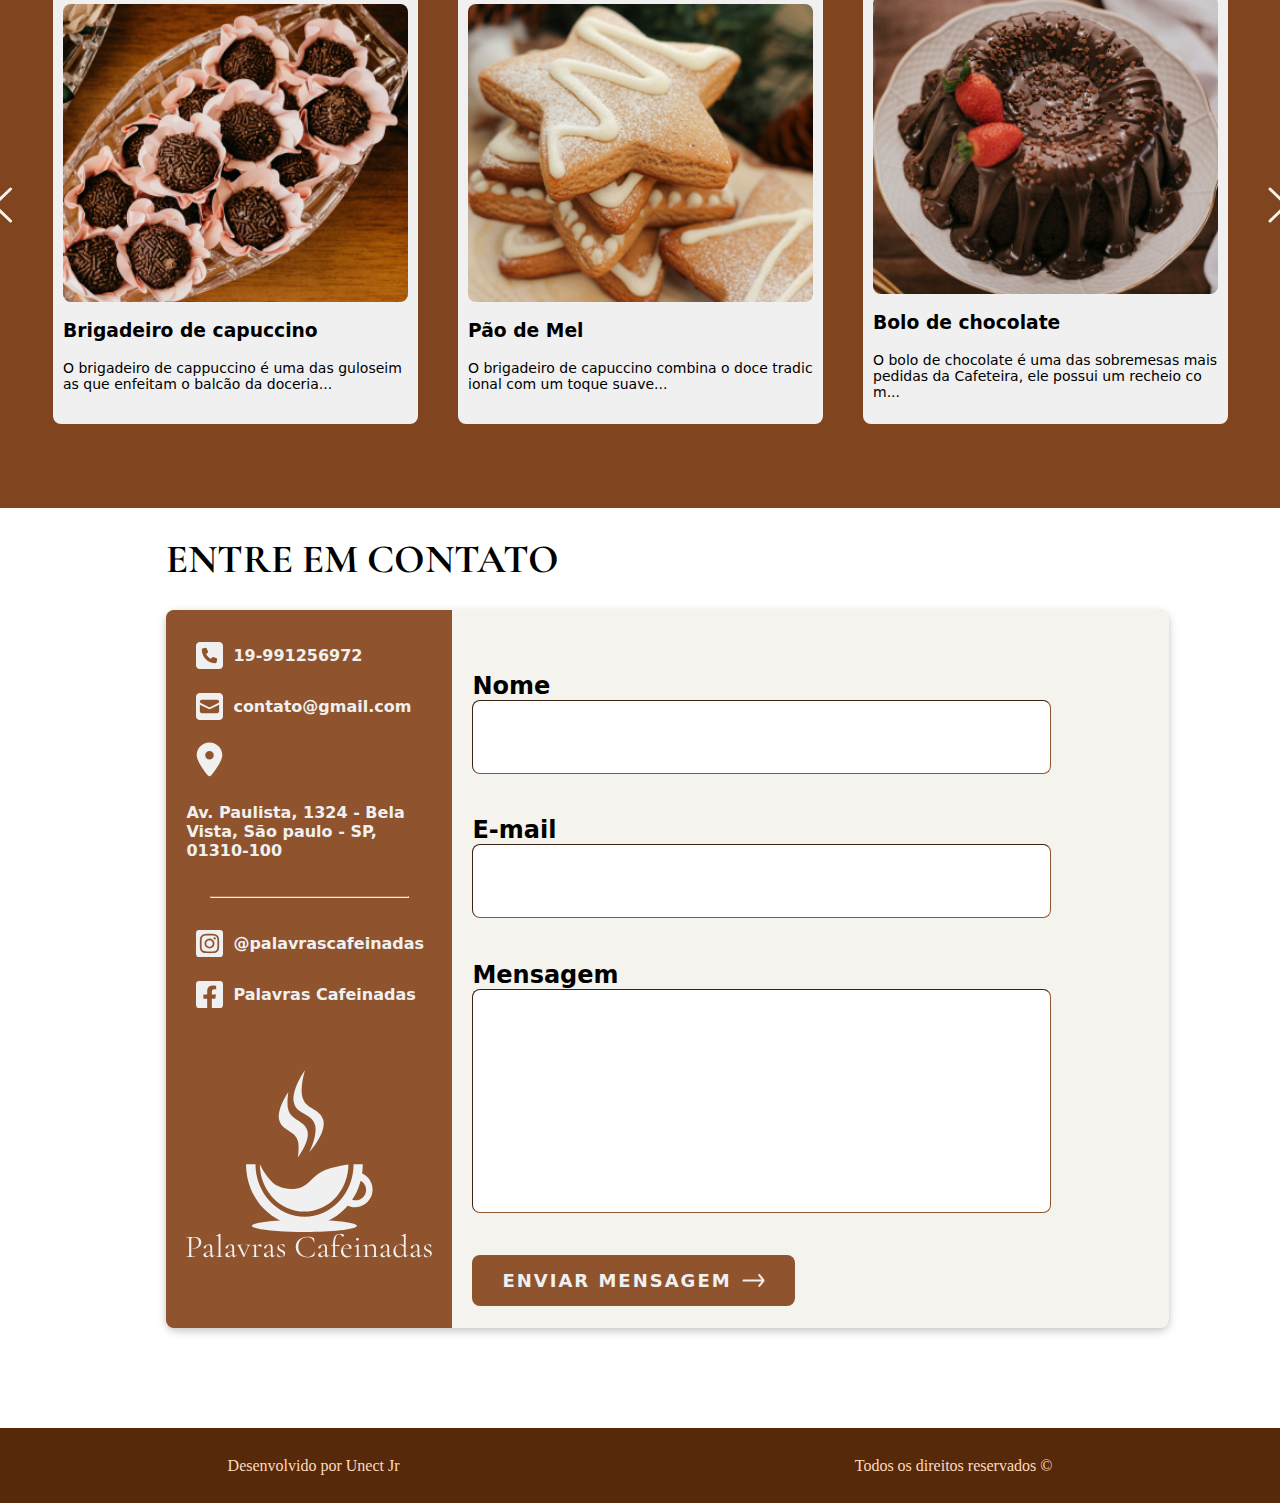
==== commit b2ff507f: "fazendo a responsividade" ====
--- a/landingPage.html
+++ b/landingPage.html
@@ -11,13 +11,20 @@
     </head>
     <body>
         <header>
-            <span>Sobre nós</span>
-            <span>Cafeteria</span>
-            <span><img src="img/Logo.svg" alt="Logo do palavras cafeinadas"></span>
-            <span>Contato</span>
-            <div class="numero">
-                <img src="img/Icon - Phone.svg" alt="ïcone de um telefone"/>
-                <span>19-991256972</span>
+            <div class="header-desktop">
+                <span>Sobre nós</span>
+                <span>Cafeteria</span>
+                <span><img src="img/Logo.svg" alt="Logo do palavras cafeinadas"></span>
+                <span>Contato</span>
+                <div class="numero">
+                    <img src="img/Icon - Phone.svg" alt="ïcone de um telefone"/>
+                    <span>19-991256972</span>
+                </div>
+            </div>
+            <div class="header-responsive">
+                <img src="img/logo_escura.svg" alt="logo do palavras cafeinadas" width="25px"/>
+                <img src="img/Palavras Cafeinadas.svg" alt="palavras cafeinada" />
+                <img src="img/Menu-mob.svg" alt="menu" />
             </div>
         </header>
 
@@ -45,7 +52,7 @@
                             O sonho de Carolina era criar um espaço aonde pudesse unir seu amor por culinária e a enorme paixão por literatura, venha saber mais dessa jornada:
                         </p>
                     </div>
-                    <div>
+                    <div class="botaoFC">
                         <button class="botao">FALE CONOSCO<img src="img/Seta.svg" alt="seta apontando para a direita"/></button>
                     </div>
                 </div>
--- a/styles/index.css
+++ b/styles/index.css
@@ -17,12 +17,16 @@
     margin: 0;
 }
 
-header{
+.header-desktop{
     display: flex;
     align-items: center;
     justify-content: space-around;
     height: 100px;
     background-color: var(--main-bg-brown);
+}
+
+.header-responsive{
+    display: none;
 }
 
 header span{
@@ -328,4 +332,65 @@
 .imagemCard{
     border-radius: 8px; 
     width: 100%;
+}
+
+@media (max-width: 1200px) {
+    footer{
+        flex-direction: column;
+        align-items: start;
+        padding: 15px;
+    }
+
+    .subtitulo{
+        display: none;
+    }
+
+    .banner-vazio{
+        display: none;
+    }
+
+    .banner-texto{
+        width: 100%;
+    }
+
+    .informacoesContato{
+        display: none;
+    }
+
+    .botao{
+        margin: 1vh 0 1vh 0;
+    }
+
+    .direitaSobreNos{
+        display: none;
+    }
+
+    .esquerdaSobreNos{
+
+    }
+
+    .botaoFC{
+        display: flex;
+        justify-content: center;
+    }
+
+    #cafeteria{
+        margin-top: 2vh;
+    }
+
+    .textoNosDiv{
+        width: 100%;
+    }
+
+    .header-desktop{
+        display: none;
+    }
+
+    .header-responsive{
+        display: flex;
+        align-items: center;
+        justify-content: space-around;
+        height: 100px;
+        background-color: var(--main-bg-brown);
+    }
 }